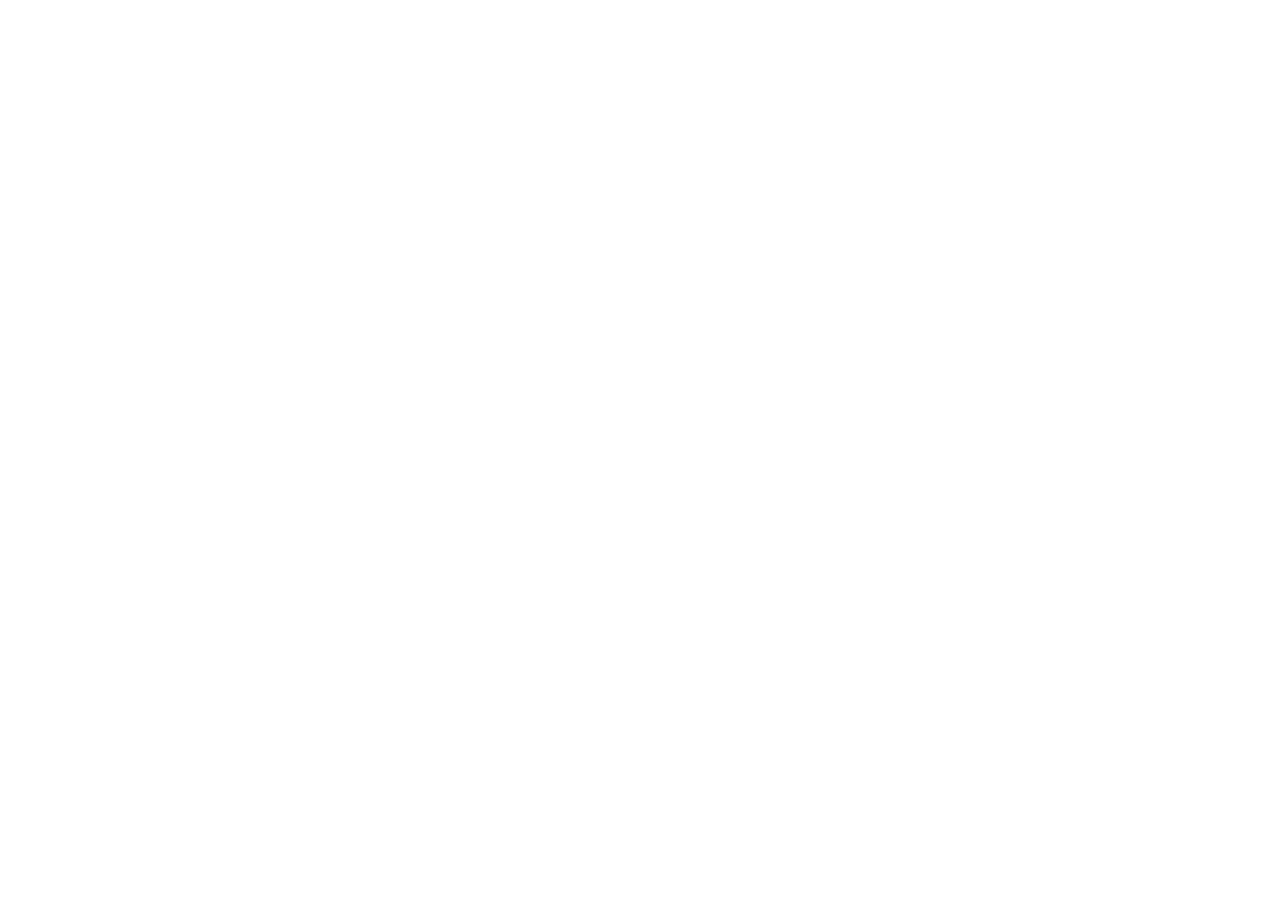
==== challenge-17-kenai/src/index.html @ c2072e13 "First commit" ====
<!DOCTYPE html>
<html lang="pt-br">
<head>
    <meta charset="UTF-8">
    <meta http-equiv="X-UA-Compatible" content="IE=edge">
    <meta name="viewport" content="width=device-width, initial-scale=1.0">
    <link rel="stylesheet" href="style/base.css">
    <title>Challenge 17 - Kenai</title>
</head>
<body>
    
</body>
</html>
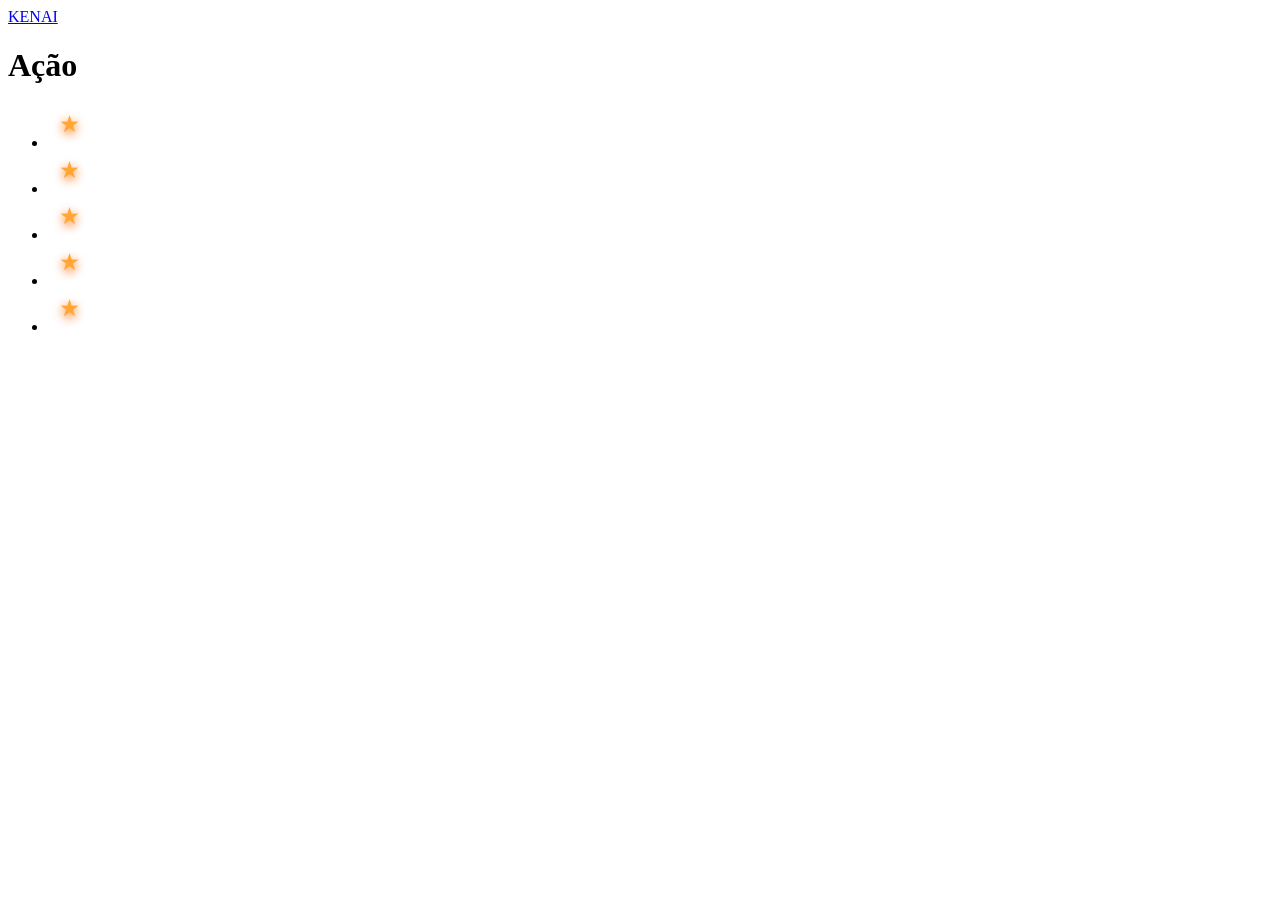
==== commit 1c058b68: "feat: adicionando o conteudo principal" ====
--- a/challenge-17-kenai/src/index.html
+++ b/challenge-17-kenai/src/index.html
@@ -8,6 +8,27 @@
     <title>Challenge 17 - Kenai</title>
 </head>
 <body>
-    
+    <div class="container">
+        <header class="menu">
+            <nav class="menu_navigation">
+                <a href="#" class="menu_logo">KENAI</a>
+                <div class="menu_hamburguer">
+                    <span class="menu_bar"></span>
+                    <span class="menu_bar"></span>
+                    <span class="menu_bar"></span>
+                </div>
+            </nav>
+        </header>
+        <main class="content">
+            <h1 class="content_genre">Ação</h1>
+            <ul class="content_rating">
+                <li class="content_star"><img src="images/Star 2.png" alt=""></li>
+                <li class="content_star"><img src="images/Star 2.png" alt=""></li>
+                <li class="content_star"><img src="images/Star 2.png" alt=""></li>
+                <li class="content_star"><img src="images/Star 2.png" alt=""></li>
+                <li class="content_star"><img src="images/Star 2.png" alt=""></li>
+            </ul>
+        </main>
+    </div>
 </body>
 </html>
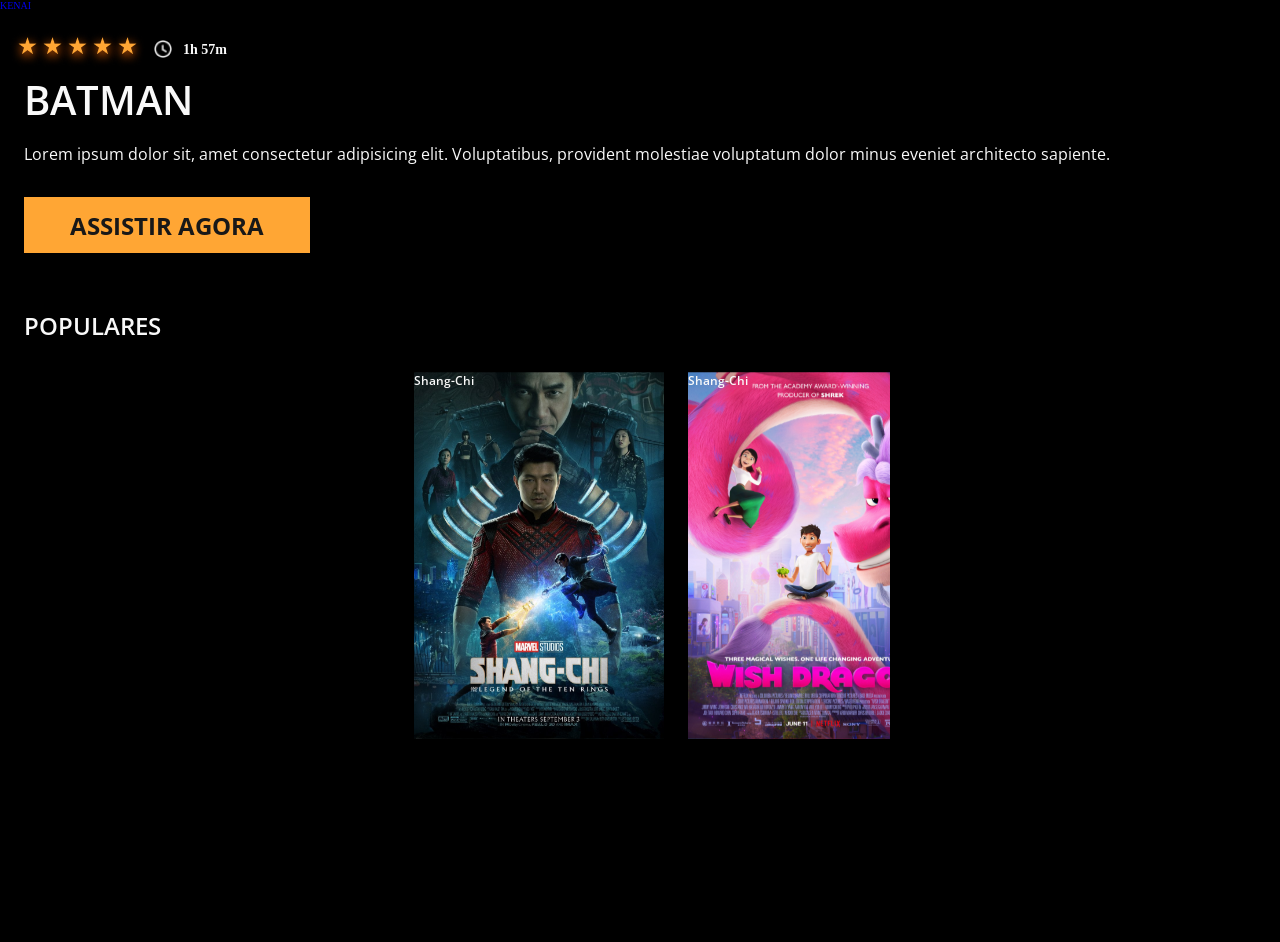
==== commit 2d7bab9f: "feat: criando carrosel" ====
--- a/challenge-17-kenai/src/index.html
+++ b/challenge-17-kenai/src/index.html
@@ -5,29 +5,98 @@
     <meta http-equiv="X-UA-Compatible" content="IE=edge">
     <meta name="viewport" content="width=device-width, initial-scale=1.0">
     <link rel="stylesheet" href="style/base.css">
+    <script src="javascript/script.js" defer></script>
+
+    <link rel="stylesheet" href="https://cdn.jsdelivr.net/npm/swiper@8/swiper-bundle.min.css"/>
+    <script src="https://cdn.jsdelivr.net/npm/swiper/swiper-bundle.min.js"></script>
+
     <title>Challenge 17 - Kenai</title>
 </head>
 <body>
     <div class="container">
         <header class="menu">
-            <nav class="menu_navigation">
+            <nav class="menu__navigation">
                 <a href="#" class="menu_logo">KENAI</a>
                 <div class="menu_hamburguer">
-                    <span class="menu_bar"></span>
-                    <span class="menu_bar"></span>
-                    <span class="menu_bar"></span>
+                    <span class="menu__bar"></span>
+                    <span class="menu__bar"></span>
+                    <span class="menu__bar"></span>
                 </div>
             </nav>
         </header>
         <main class="content">
-            <h1 class="content_genre">Ação</h1>
-            <ul class="content_rating">
-                <li class="content_star"><img src="images/Star 2.png" alt=""></li>
-                <li class="content_star"><img src="images/Star 2.png" alt=""></li>
-                <li class="content_star"><img src="images/Star 2.png" alt=""></li>
-                <li class="content_star"><img src="images/Star 2.png" alt=""></li>
-                <li class="content_star"><img src="images/Star 2.png" alt=""></li>
-            </ul>
+            <h2 class="content__genre">Ação</h2>
+            <div class="content__info-container">
+                <ul class="content__rating">
+                    <li class="content__star-container">
+                        <img class="content__star-img" src="images/Star 2.png" alt="star">
+                    </li>
+                    <li class="content__star-container">
+                        <img class="content__star-img" src="images/Star 2.png" alt="star">
+                    </li>
+                    <li class="content__star-container">
+                        <img class="content__star-img" src="images/Star 2.png" alt="star">
+                    </li>
+                    <li class="content__star-container">
+                        <img class="content__star-img" src="images/Star 2.png" alt="star">
+                    </li>
+                    <li class="content__star-container">
+                        <img class="content__star-img" src="images/Star 2.png" alt="star">
+                    </li>
+                </ul>
+            <span class="content__watch-container">
+                <img class="content__watch-img" src="images/Time Circle.png" alt="">
+            </span>
+            <span class="content__time">
+                <h5 class="content__time">1h 57m</h5>
+            </span>
+        </div>
+        <div class="content__description-container">
+            <h1 class="content__title">
+                BATMAN
+            </h1>
+            <P class="content__paragraph">
+            Lorem ipsum dolor sit,
+            amet consectetur
+            adipisicing elit.
+            Voluptatibus, provident molestiae
+            voluptatum dolor minus eveniet
+            architecto sapiente.
+            </P>
+        </div>
+        <button class="content__btn">
+            ASSISTIR AGORA
+        </button>
+        <h2 class="content__carousel-title">
+            POPULARES
+        </h2>
+        <div class="swiper mySwiper">
+            <div class="swiper-wrapper">
+              <div class="swiper-slide shang-chi">
+                <h3 class="swiper__title">Shang-Chi</h3>
+              </div>
+              <div class="swiper-slide wisa-dragon">
+                <h3 class="swiper__title">Shang-Chi</h3>
+              </div>
+              <div class="swiper-slide loki">
+                <h3 class="swiper__title">Shang-Chi</h3>
+              </div>
+              <div class="swiper-slide spider-man">
+                <h3 class="swiper__title">Shang-Chi</h3>
+              </div>
+            </div>
+          </div>
+        <!--<div class="content__carousel-container">
+            <div class="content__carousel shang-chi">
+            
+            </div>
+            <div class="content__carousel wisa-dragon">
+            
+            </div>
+            <div class="content__carousel loki">
+            
+            </div>
+        </div>-->
         </main>
     </div>
 </body>
--- a/challenge-17-kenai/src/style/base.css
+++ b/challenge-17-kenai/src/style/base.css
@@ -0,0 +1,39 @@
+@import url(module.css);
+@import url(layout.css);
+@import url(state.css);
+
+@import url('https://fonts.googleapis.com/css2?family=Open+Sans:wght@300;400;500;600;700;800&display=swap');
+
+* {
+    padding: 0;
+    margin: 0;
+    box-sizing: border-box;
+}
+
+:root {
+    font-size: 62.5%;
+    --text-font:'Open Sans', sans-serif;
+    --text-color: #F9F9F9;
+    --btn-text-color: #181818;
+
+
+    --btn-color: #FFA634;
+}
+
+ul {
+    list-style: none;
+}
+
+a {
+    text-decoration: none;
+}
+
+button {
+    border: none;
+}
+
+body {
+    min-height: 100vh;
+    width: 100%;
+    background-color: black;
+}
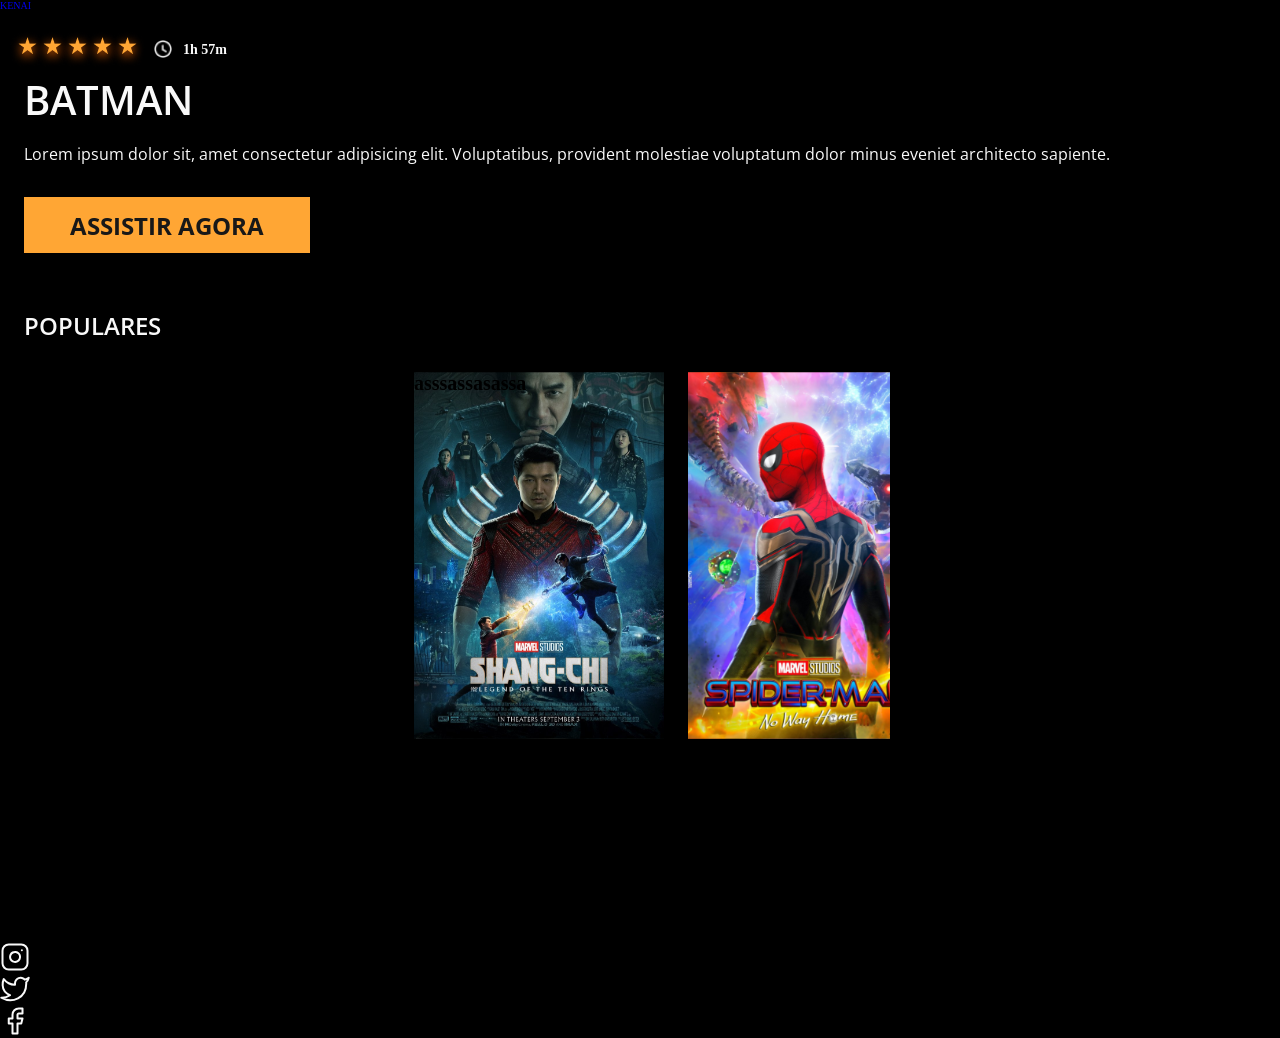
==== commit b666afe8: "feat: implementando carrossel" ====
--- a/challenge-17-kenai/src/index.html
+++ b/challenge-17-kenai/src/index.html
@@ -70,33 +70,30 @@
         <h2 class="content__carousel-title">
             POPULARES
         </h2>
-        <div class="swiper mySwiper">
+         <!-- Slider main container -->
+        <div class="swiper">
+            <!-- Additional required wrapper -->
             <div class="swiper-wrapper">
-              <div class="swiper-slide shang-chi">
-                <h3 class="swiper__title">Shang-Chi</h3>
-              </div>
-              <div class="swiper-slide wisa-dragon">
-                <h3 class="swiper__title">Shang-Chi</h3>
-              </div>
-              <div class="swiper-slide loki">
-                <h3 class="swiper__title">Shang-Chi</h3>
-              </div>
-              <div class="swiper-slide spider-man">
-                <h3 class="swiper__title">Shang-Chi</h3>
-              </div>
+            <!-- Slides -->
+            <div class="swiper-slide shang-chi"><h1>asssassasassa</h1></div>
+            <div class="swiper-slide spider-man"></div>
+            <div class="swiper-slide loki"></div>
             </div>
-          </div>
-        <!--<div class="content__carousel-container">
-            <div class="content__carousel shang-chi">
-            
-            </div>
-            <div class="content__carousel wisa-dragon">
-            
-            </div>
-            <div class="content__carousel loki">
-            
-            </div>
-        </div>-->
+            <div class="swiper-scrollbar"></div>
+        </div>
+          <footer class="social">
+            <ul class="social__container">
+                <a href="">
+                    <li><img src="images/instagram.svg" alt="instagram"></li>
+                </a>
+                <a href="">
+                    <li><img src="images/twitter.svg" alt="twitter"></li>
+                </a>
+                <a href="">
+                    <li><img src="images/facebook.svg" alt="facebook"></li>
+                </a>
+            </ul>
+          </footer>
         </main>
     </div>
 </body>
